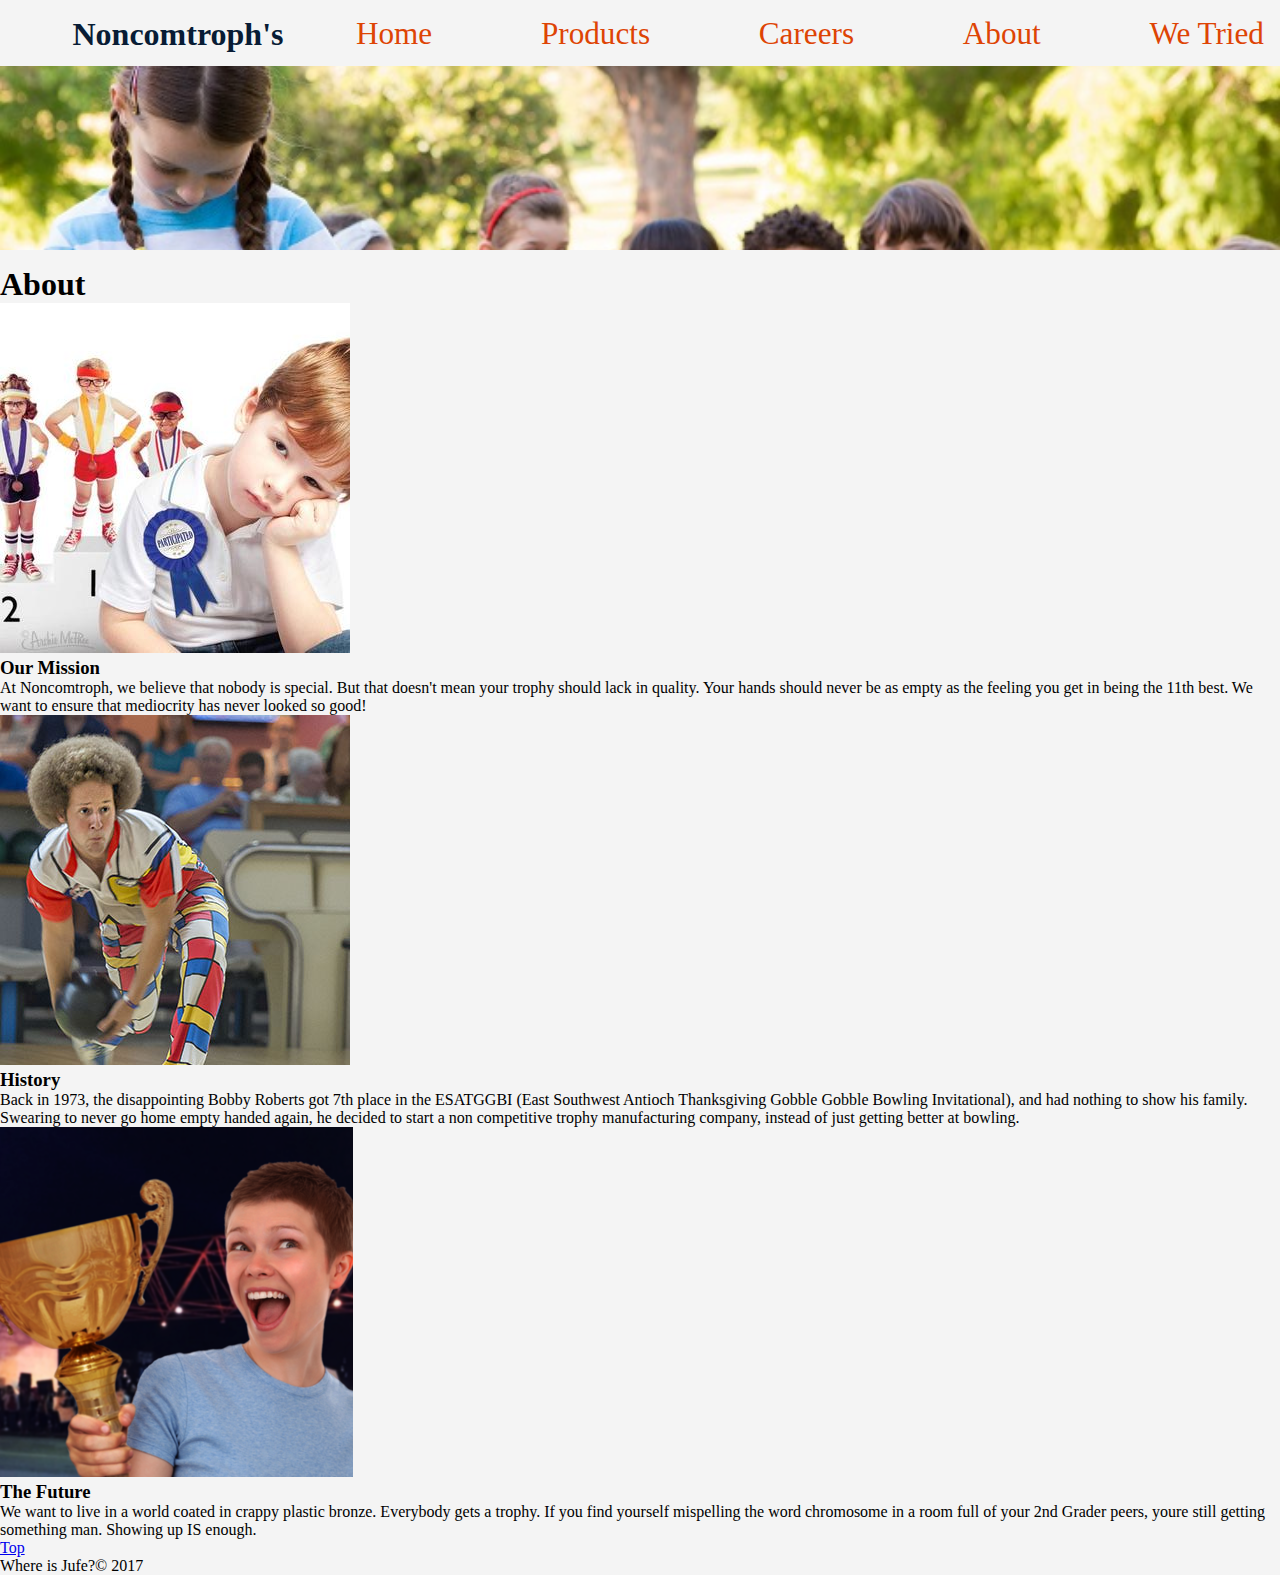
==== about.html @ 2b76f261 "ED About.html and images for page" ====
<!DOCTYPE html>
<html lang="en">
<head>
    <meta charset="UTF-8">
    <meta name="viewport" content="width=device-width, initial-scale=1.0">
    <meta http-equiv="X-UA-Compatible" content="ie=edge">
    <title>Noncomtroph's</title>
    <link rel="stylesheet" type="text/css" href="style.css">
</head>
<body id="#top">
        <header>
                <div id="nav-menu" class="nav-menu">
                    <!--Nav-menu code generated by menu.js-->
                </div>
                <div class="banner">
        
                </div>
            </header>
    <main>
        <h1>About</h1>
        <div class"about-wrapper">
            <article>
                <img src="img/about-participation.jpg" alt="Miserable kid tired of losing">
                <h3>Our Mission</h3>
                <p>At Noncomtroph, we believe that nobody is special. But that doesn't mean your trophy should lack in quality. Your hands should never be as empty as the feeling you get in being the 11th best. We want to ensure that mediocrity has never looked so good!</p>
            </article>
            <article>
                <img src="img/about-founder.jpg" alt="Picture of company ">
                <h3>History</h3>
                <p>Back in 1973, the disappointing Bobby Roberts got 7th place in the ESATGGBI (East Southwest Antioch Thanksgiving Gobble Gobble Bowling Invitational), and had nothing to show his family. Swearing to never go home empty handed again, he decided to start a non competitive trophy manufacturing company, instead of just getting better at bowling.</p>
            </article>
            <article>
                <img src="img/about-trophy.png" alt="Super stoked lady getting an undeserved trophy">
                <h3>The Future</h3>
                <p>We want to live in a world coated in crappy plastic bronze. Everybody gets a trophy. If you find yourself mispelling the word chromosome in a room full of your 2nd Grader peers, youre still getting something man. Showing up IS enough.</p>
            </article>
        </div>
    </main>
    <footer>
        <p><a href="#top">Top</a></p>
        <p>Where is Jufe?&copy; 2017</p>


    </footer>
    <script type="text/javascript" src="js/menu.js"></script>  
</body>
</html>
---- style.css ----
*{
    margin: 0;
}

/***************
Element Selectors
***************/

body {
    background-color: #f4f4f4;
}

/***************
Class Selectors
***************/

.nav-menu {
    text-align: center;
    background-color: #f4f4f4;
}

.nav-menu h1 {
    border-bottom: 1px solid black;
    color:#081c35;
    margin-bottom: .25em;
}

.nav-menu ul {
    padding-left: 0;
}

.nav-menu ul,
.nav-menu h1 {
    padding-bottom: .25em;
}

.nav-menu li {
    list-style: none;
    margin-bottom: 0.25em;
}

.nav-menu li a {
    text-decoration: none;
    font-size: 1.5em;
    color: #de4404; 
}

.banner {
    background-image: url("img/bullying.jpg");
    width: 100%;
    height: 200px;
    background-size: cover;
    margin-bottom: 1em;
}

.wrapper {
    margin: 0 1em;
}

/***************
ID Selectors
***************/


/***************
Media Queries
***************/

@media (min-width: 600px){

    .nav-menu-title {
        flex-grow: 1;
    }

    .nav-menu h1 {
        border-bottom: none;
        margin-bottom: 0;
        padding-bottom: 0;
        color: #081c35;
    }

    .nav-menu {
        display: flex;
        justify-content: space-between;
        margin: 1em 2em;
        margin-right: 3em;

        position: fixed;
        width: 100%;
        padding-left: 0;
        margin-left: 0;
        height: 50px;
        top: 0;
        margin-top: 0;
        padding-top: 1em;
        margin-right: 2em;
    }

    .nav-menu ul {
        display: flex;
        justify-content: space-between;;
        padding-bottom: 0;
        flex-grow: 3;
        margin-right: 1em;  
    }

    .nav-menu li {
        display: inline;
        margin-right: 0 ;
        margin-bottom: 0;
        font-size: 1.3em;
    }

    .nav-space {
        content: "";
        display: table;
        height: 70px;
    }
    .banner {
        width: 100%;
        height: 250px;
        background-size: cover;
        margin-bottom: 1em;
        background-position-y: -50px;
    }



}
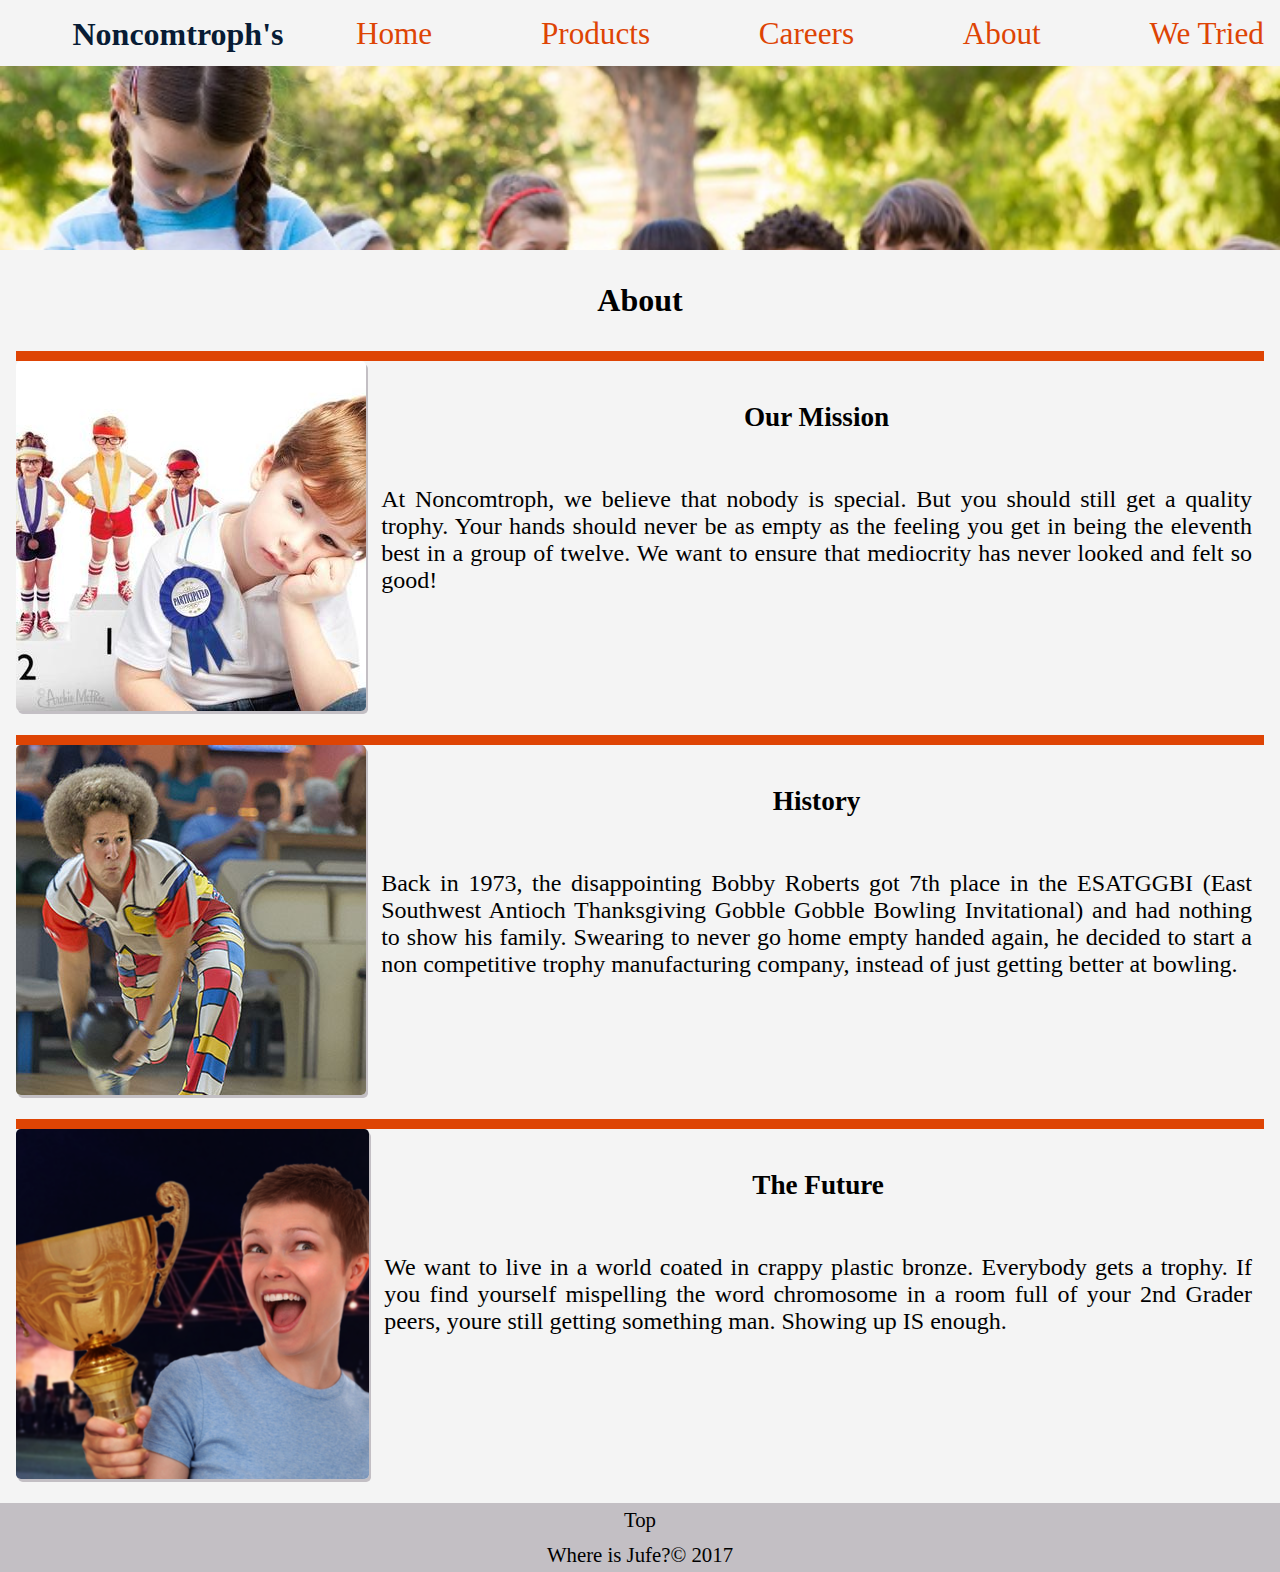
==== commit 0fef76b8: "ED About Page Basic Style" ====
--- a/about.html
+++ b/about.html
@@ -17,31 +17,44 @@
                 </div>
             </header>
     <main>
-        <h1>About</h1>
-        <div class"about-wrapper">
-            <article>
-                <img src="img/about-participation.jpg" alt="Miserable kid tired of losing">
-                <h3>Our Mission</h3>
-                <p>At Noncomtroph, we believe that nobody is special. But that doesn't mean your trophy should lack in quality. Your hands should never be as empty as the feeling you get in being the 11th best. We want to ensure that mediocrity has never looked so good!</p>
-            </article>
-            <article>
-                <img src="img/about-founder.jpg" alt="Picture of company ">
-                <h3>History</h3>
-                <p>Back in 1973, the disappointing Bobby Roberts got 7th place in the ESATGGBI (East Southwest Antioch Thanksgiving Gobble Gobble Bowling Invitational), and had nothing to show his family. Swearing to never go home empty handed again, he decided to start a non competitive trophy manufacturing company, instead of just getting better at bowling.</p>
-            </article>
-            <article>
-                <img src="img/about-trophy.png" alt="Super stoked lady getting an undeserved trophy">
-                <h3>The Future</h3>
-                <p>We want to live in a world coated in crappy plastic bronze. Everybody gets a trophy. If you find yourself mispelling the word chromosome in a room full of your 2nd Grader peers, youre still getting something man. Showing up IS enough.</p>
-            </article>
+        <div class="wrapper">
+            <h1 class="about-heading">About</h1>
+            <div>
+                <article class="about-flex-wrap">
+                    <div class="about-flex-one">
+                        <img src="img/about-participation.jpg" alt="Miserable kid tired of losing">
+                    </div>
+                    <div class="about-flex-two">
+                        <h3>Our Mission</h3>
+                        <p>At Noncomtroph, we believe that nobody is special. But you should still get a quality trophy. Your hands should never be as empty as the feeling you get in being the eleventh best in a group of twelve. We want to ensure that mediocrity has never looked and felt so good!</p>
+                    </div>
+                </article>
+                <article class="about-flex-wrap">
+                    <div class="about-flex-one">
+                        <img src="img/about-founder.jpg" alt="Picture of company ">
+                    </div>
+                    <div class="about-flex-two">
+                        <h3>History</h3>
+                        <p>Back in 1973, the disappointing Bobby Roberts got 7th place in the ESATGGBI (East Southwest Antioch Thanksgiving Gobble Gobble Bowling Invitational) and had nothing to show his family. Swearing to never go home empty handed again, he decided to start a non competitive trophy manufacturing company, instead of just getting better at bowling.</p>
+                    </div>
+                </article>
+                <article class="about-flex-wrap">
+                    <div class="about-flex-one">
+                        <img src="img/about-trophy.png" alt="Super stoked lady getting an undeserved trophy">
+                    </div>
+                    <div class="about-flex-two">
+                        <h3>The Future</h3>
+                        <p>We want to live in a world coated in crappy plastic bronze. Everybody gets a trophy. If you find yourself mispelling the word chromosome in a room full of your 2nd Grader peers, youre still getting something man. Showing up IS enough.</p>
+                    </div>
+                </article>
+            </div>
         </div>
     </main>
     <footer>
         <p><a href="#top">Top</a></p>
         <p>Where is Jufe?&copy; 2017</p>
+    </footer>
 
-
-    </footer>
     <script type="text/javascript" src="js/menu.js"></script>  
 </body>
 </html>--- a/style.css
+++ b/style.css
@@ -56,6 +56,52 @@
 .wrapper {
     margin: 0 1em;
 }
+
+/* About Page Mobile */
+.about-flex-wrap {
+    border-top: 10px solid #de4404;
+}
+h1.about-heading {
+    margin-top: 1em;
+    margin-bottom: 1em;
+    text-align: center;
+}
+.about-flex-two h3 {
+    text-align: center;
+    font-size: 1.3em;
+    margin: 1.2em auto;
+}
+.about-flex-two p {
+    font-size: 1.3em;
+    text-align: justify;
+    padding: .3em;
+}
+.about-flex-one img {
+    display: block;
+    margin: auto;
+    border-radius: .3em;
+    box-shadow: 2px 3px #c3bfc4;
+}
+
+/***************************
+FOOTER MOBILE
+****************************/
+footer {
+    background-color: #c3bfc4;
+}
+footer p {
+    font-size: 1.2em;
+    text-align: center;
+    padding: .15em;  
+}
+footer p a {
+    text-decoration: none;
+    color: black;
+}
+footer p a:hover {
+    color: white;
+}
+
 
 /***************
 ID Selectors
@@ -126,4 +172,62 @@
 
 
 
-}
+/***************************
+ED --- ABOUT PAGE STYLING
+****************************/
+article {
+    margin-bottom: 1.5em;
+}
+.about-flex-wrap {
+    display: flex;
+    justify-content: space-around;
+    border-top: 10px solid #de4404;
+}
+h1.about-heading {
+    margin-top: 1em;
+    margin-bottom: 1em;
+    text-align: center;
+}
+.about-flex-one {
+    flex: 1 1 auto;
+}
+.about-flex-two {
+    width: 2 1 auto;
+}
+.about-flex-one img {
+    border-radius: .3em;
+    box-shadow: 2px 3px #c3bfc4;
+    margin-right: .2em;
+}
+.about-flex-two h3 {
+    text-align: center;
+    font-size: 1.7em;
+    margin: 1.5em auto;
+}
+
+.about-flex-two p {
+    font-size: 1.5em;
+    text-align: justify;
+    padding: .5em;
+}
+
+/***************************
+FOOTER
+****************************/
+footer {
+    background-color: #c3bfc4;
+}
+footer p {
+    font-size: 1.3em;
+    text-align: center;
+    padding: .25em;  
+}
+footer p a {
+    text-decoration: none;
+    color: black;
+}
+footer p a:hover {
+    color: white;
+}
+
+}
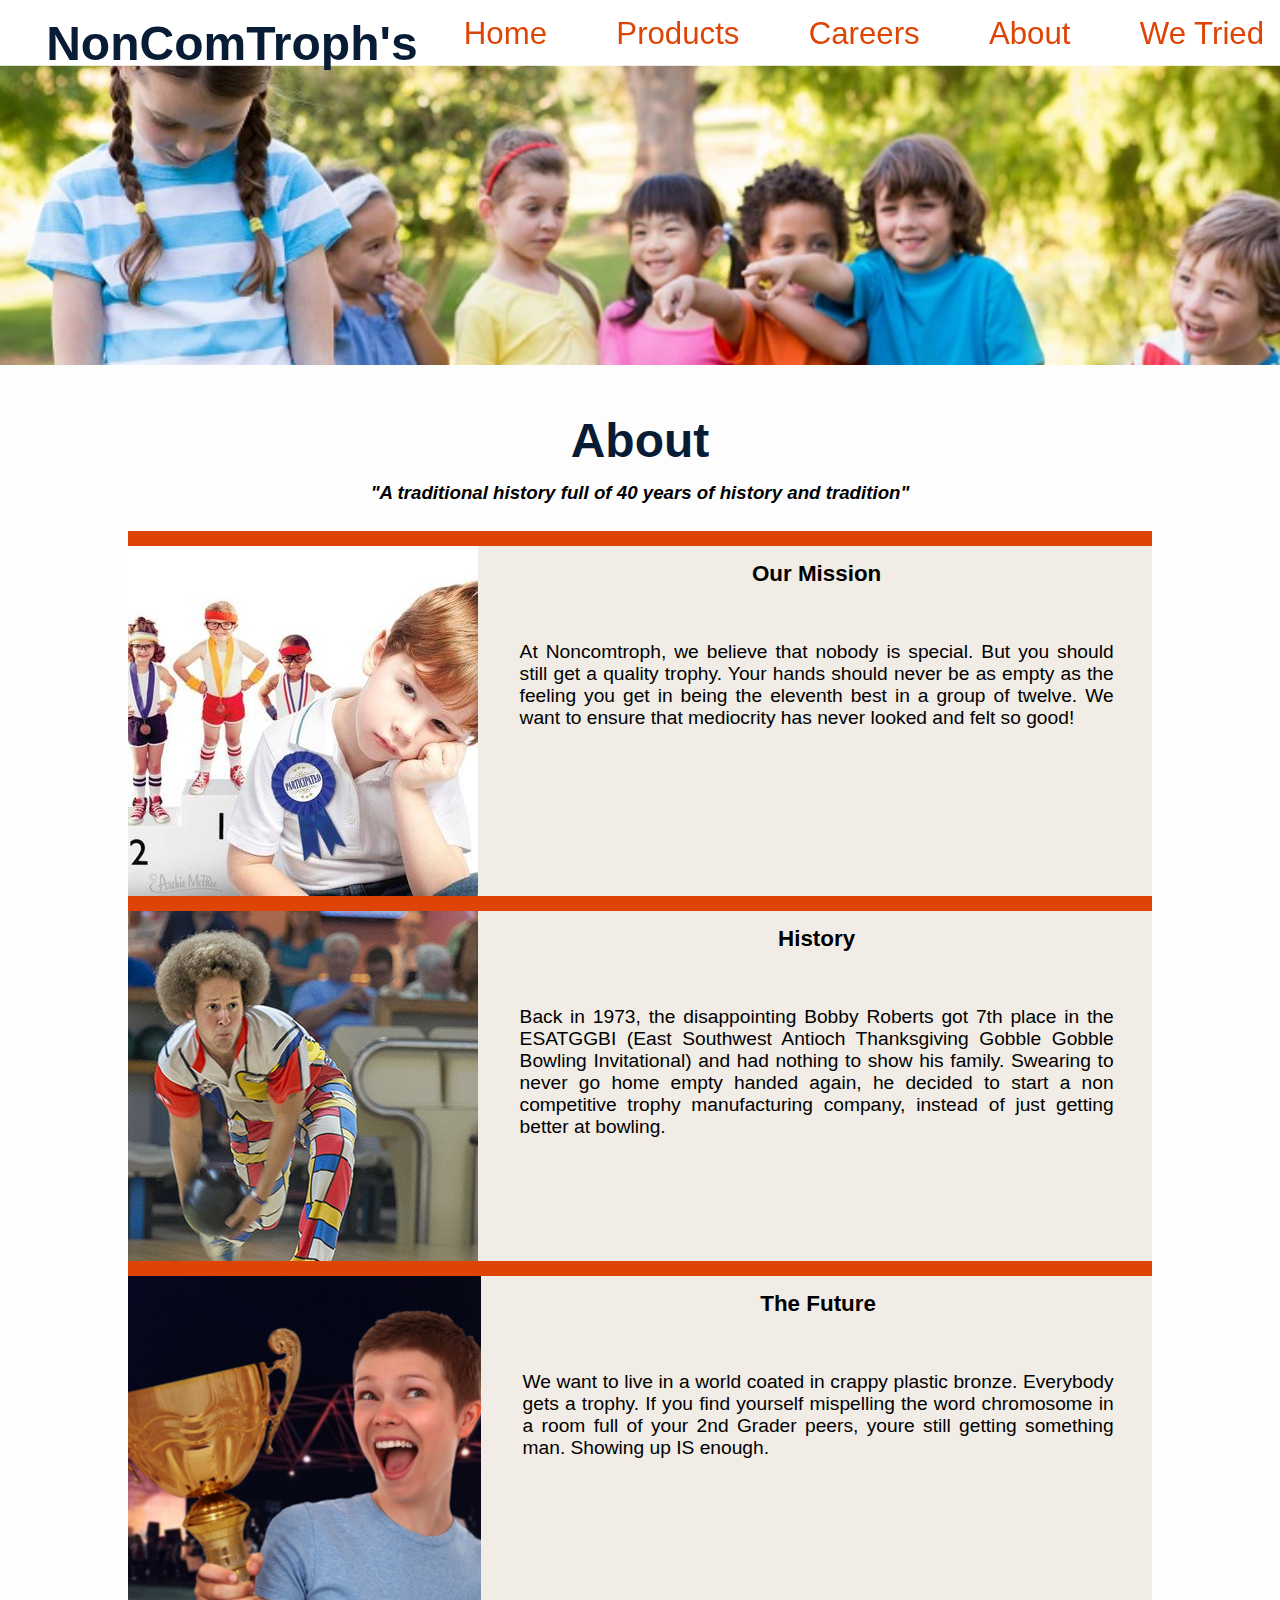
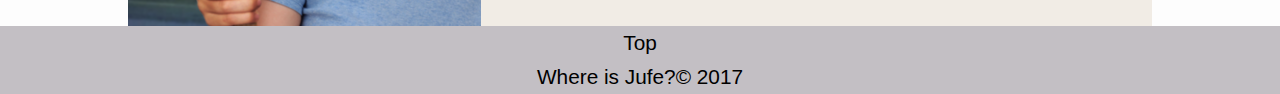
==== commit 2c7b3752: "ED About Style 2" ====
--- a/about.html
+++ b/about.html
@@ -12,13 +12,16 @@
                 <div id="nav-menu" class="nav-menu">
                     <!--Nav-menu code generated by menu.js-->
                 </div>
+                <div class="nav-space">
+                </div>
                 <div class="banner">
         
                 </div>
             </header>
     <main>
-        <div class="wrapper">
-            <h1 class="about-heading">About</h1>
+        <h1 class="about-heading">About</h1>
+        <h3 class="about-subhead">"A traditional history full of 40 years of history and tradition"</h3>
+        <div class="wrapper about-wrapper">
             <div>
                 <article class="about-flex-wrap">
                     <div class="about-flex-one">
--- a/style.css
+++ b/style.css
@@ -1,5 +1,36 @@
-*{
+/***************
+global styling
+***************/
+
+* {
     margin: 0;
+    font-family: 'Open Sans Condensed', sans-serif;
+   
+}
+
+.pageBG {
+    background: linear-gradient( #f4f4f4, #d8efff) ;
+
+}
+
+h1 {
+    font-size: 3em;
+    color: #081c35;
+    
+}
+
+
+
+/***************
+Awards flex
+***************/
+
+
+.awardImages ul {
+    list-style-type: none;
+    display: flex;
+    flex-wrap: wrap;
+    justify-content: space-between;
 }
 
 /***************
@@ -7,7 +38,20 @@
 ***************/
 
 body {
-    background-color: #f4f4f4;
+    background-color: #f4f4f434;
+}
+
+blockquote {
+   border-left: 3px #6ab6e7 solid;
+   margin: 2em;
+   margin-left: 5em;
+   padding-left: 1em;
+   background-color: rgb(240, 240, 240);
+   width: 60%;
+}
+
+blockquote .italic {
+    font-style: italic;
 }
 
 /***************
@@ -16,12 +60,12 @@
 
 .nav-menu {
     text-align: center;
-    background-color: #f4f4f4;
+    background-color: #ffffffcc;
 }
 
 .nav-menu h1 {
     border-bottom: 1px solid black;
-    color:#081c35;
+    color:#10427f;
     margin-bottom: .25em;
 }
 
@@ -57,6 +101,8 @@
     margin: 0 1em;
 }
 
+
+
 /* About Page Mobile */
 .about-flex-wrap {
     border-top: 10px solid #de4404;
@@ -80,7 +126,6 @@
     display: block;
     margin: auto;
     border-radius: .3em;
-    box-shadow: 2px 3px #c3bfc4;
 }
 
 /***************************
@@ -100,6 +145,16 @@
 }
 footer p a:hover {
     color: white;
+}
+    
+
+
+/*********
+    Products Page
+*********/
+
+.product-card img{
+    width: 150px;
 }
 
 
@@ -160,7 +215,7 @@
     .nav-space {
         content: "";
         display: table;
-        height: 70px;
+        height: 65px;
     }
     .banner {
         width: 100%;
@@ -171,63 +226,108 @@
     }
 
 
-
-/***************************
-ED --- ABOUT PAGE STYLING
-****************************/
-article {
-    margin-bottom: 1.5em;
-}
-.about-flex-wrap {
-    display: flex;
-    justify-content: space-around;
-    border-top: 10px solid #de4404;
-}
-h1.about-heading {
-    margin-top: 1em;
-    margin-bottom: 1em;
-    text-align: center;
-}
-.about-flex-one {
-    flex: 1 1 auto;
-}
-.about-flex-two {
-    width: 2 1 auto;
-}
-.about-flex-one img {
-    border-radius: .3em;
-    box-shadow: 2px 3px #c3bfc4;
-    margin-right: .2em;
-}
-.about-flex-two h3 {
-    text-align: center;
-    font-size: 1.7em;
-    margin: 1.5em auto;
-}
-
-.about-flex-two p {
-    font-size: 1.5em;
-    text-align: justify;
-    padding: .5em;
-}
-
-/***************************
-FOOTER
-****************************/
-footer {
-    background-color: #c3bfc4;
-}
-footer p {
-    font-size: 1.3em;
-    text-align: center;
-    padding: .25em;  
-}
-footer p a {
-    text-decoration: none;
-    color: black;
-}
-footer p a:hover {
-    color: white;
-}
-
-}
+    main h1 {
+        text-align: center;
+        margin: 1em;    
+    }
+    /*********
+    Products Page
+    *********/
+    .products-output {
+        display: flex;
+        flex-wrap: wrap;
+        width: 100%;
+        justify-content: space-between;
+    }
+    
+    .product-card {
+        width: 30%;
+        margin-bottom: 1em;
+        padding-bottom: 1em;
+        border-bottom: 1px dotted black;
+    }
+
+    .product-card h1,
+    .product-card p {
+        text-align: center;
+    }
+
+    .product-card img {
+        margin: 0 auto;
+        display: block;
+    }
+
+    /***************************
+    ED --- ABOUT PAGE STYLING
+    ****************************/
+    .about-wrapper {
+        width: 80%;
+        margin: 0 auto;
+        background-color: #f1ece5;
+    }
+    article {
+        margin-bottom: 0;
+    }
+    .about-flex-wrap {
+        display: flex;
+        justify-content: space-around;
+        border-top: 15px solid #de4404;
+    }
+    h1.about-heading {
+        margin-top: 1em;
+        margin-bottom: .3em;
+        text-align: center;
+    }
+    .about-flex-one {
+        flex: 1 1 auto;
+    }
+    .about-flex-two {
+        width: 2 1 auto;
+    }
+    .about-flex-one img {
+        margin-right: .2em;
+        border-radius: 0;
+    }
+    .about-flex-two h3 {
+        text-align: center;
+        font-size: 1.4em;
+        margin: .7em auto;
+    }
+
+    .about-flex-two p {
+        font-size: 1.2em;
+        text-align: justify;
+        padding: 2em;
+    }
+    h3.about-subhead {
+        text-align: center;
+        margin-bottom: 1.4em;
+        font-style: italic;
+    }
+
+    /***************************
+    FOOTER
+    ****************************/
+    footer {
+        background-color: #c3bfc4;
+    }
+    footer p {
+        font-size: 1.3em;
+        text-align: center;
+        padding: .25em;  
+    }
+    footer p a {
+        text-decoration: none;
+        color: black;
+    }
+    footer p a:hover {
+        color: white;
+    }
+}
+
+@media (min-width: 1100px){
+    .banner {
+        background-position-y: -160px;
+        height: 300px;
+    }
+}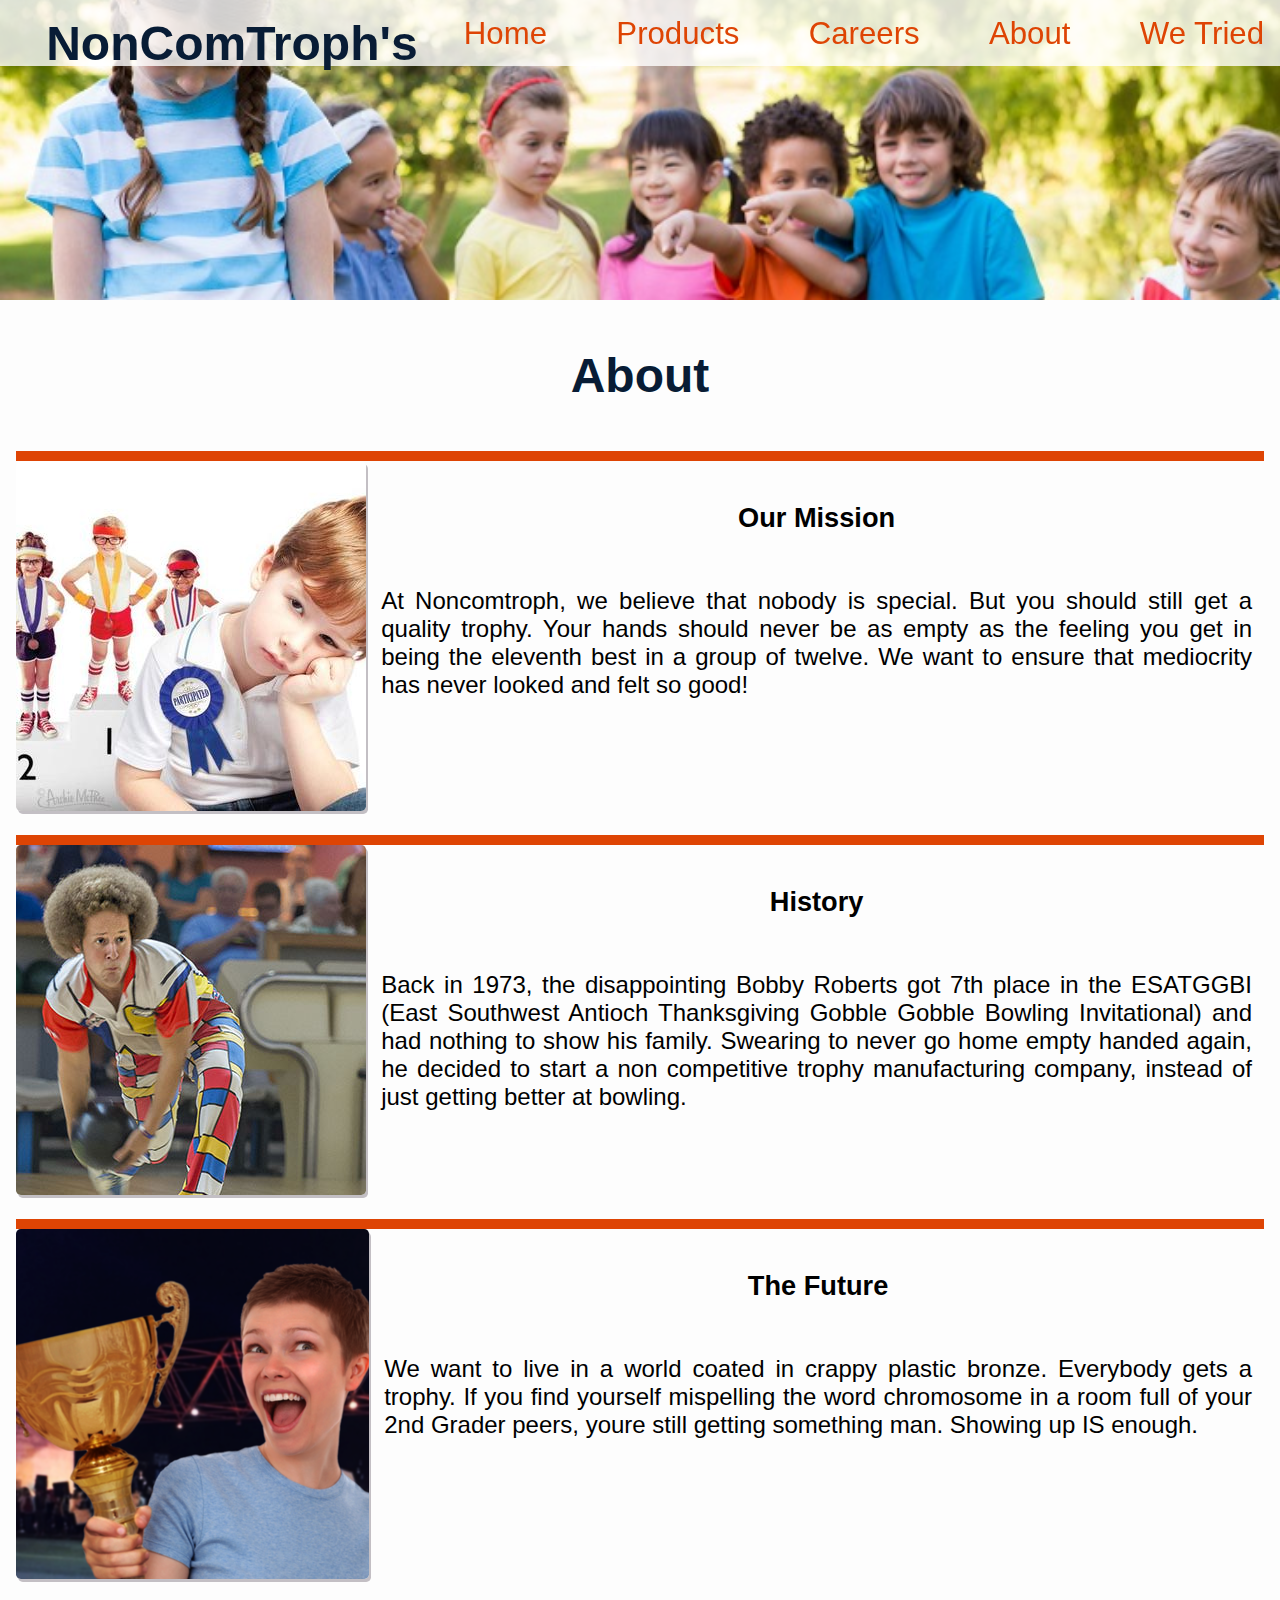
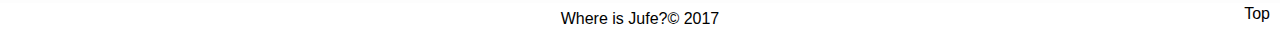
==== commit 62ded067: "fixed merge conflicts" ====
--- a/about.html
+++ b/about.html
@@ -12,16 +12,13 @@
                 <div id="nav-menu" class="nav-menu">
                     <!--Nav-menu code generated by menu.js-->
                 </div>
-                <div class="nav-space">
-                </div>
                 <div class="banner">
         
                 </div>
             </header>
     <main>
-        <h1 class="about-heading">About</h1>
-        <h3 class="about-subhead">"A traditional history full of 40 years of history and tradition"</h3>
-        <div class="wrapper about-wrapper">
+        <div class="wrapper">
+            <h1 class="about-heading">About</h1>
             <div>
                 <article class="about-flex-wrap">
                     <div class="about-flex-one">
--- a/style.css
+++ b/style.css
@@ -18,6 +18,7 @@
     color: #081c35;
     
 }
+
 
 
 
@@ -46,12 +47,20 @@
    margin: 2em;
    margin-left: 5em;
    padding-left: 1em;
-   background-color: rgb(240, 240, 240);
    width: 60%;
 }
 
 blockquote .italic {
     font-style: italic;
+}
+
+
+footer p {
+    font-size: 1em !important;
+}
+
+footer {
+    background-color: #ffffff;
 }
 
 /***************
@@ -126,13 +135,14 @@
     display: block;
     margin: auto;
     border-radius: .3em;
+    box-shadow: 2px 3px #c3bfc4;
 }
 
 /***************************
 FOOTER MOBILE
 ****************************/
 footer {
-    background-color: #c3bfc4;
+    background-color: #ffffff;
 }
 footer p {
     font-size: 1.2em;
@@ -230,6 +240,11 @@
         text-align: center;
         margin: 1em;    
     }
+
+    footer p a {
+        right: 10px;
+        position: absolute;
+    }
     /*********
     Products Page
     *********/
@@ -257,72 +272,6 @@
         display: block;
     }
 
-    /***************************
-    ED --- ABOUT PAGE STYLING
-    ****************************/
-    .about-wrapper {
-        width: 80%;
-        margin: 0 auto;
-        background-color: #f1ece5;
-    }
-    article {
-        margin-bottom: 0;
-    }
-    .about-flex-wrap {
-        display: flex;
-        justify-content: space-around;
-        border-top: 15px solid #de4404;
-    }
-    h1.about-heading {
-        margin-top: 1em;
-        margin-bottom: .3em;
-        text-align: center;
-    }
-    .about-flex-one {
-        flex: 1 1 auto;
-    }
-    .about-flex-two {
-        width: 2 1 auto;
-    }
-    .about-flex-one img {
-        margin-right: .2em;
-        border-radius: 0;
-    }
-    .about-flex-two h3 {
-        text-align: center;
-        font-size: 1.4em;
-        margin: .7em auto;
-    }
-
-    .about-flex-two p {
-        font-size: 1.2em;
-        text-align: justify;
-        padding: 2em;
-    }
-    h3.about-subhead {
-        text-align: center;
-        margin-bottom: 1.4em;
-        font-style: italic;
-    }
-
-    /***************************
-    FOOTER
-    ****************************/
-    footer {
-        background-color: #c3bfc4;
-    }
-    footer p {
-        font-size: 1.3em;
-        text-align: center;
-        padding: .25em;  
-    }
-    footer p a {
-        text-decoration: none;
-        color: black;
-    }
-    footer p a:hover {
-        color: white;
-    }
 }
 
 @media (min-width: 1100px){
@@ -330,4 +279,161 @@
         background-position-y: -160px;
         height: 300px;
     }
+}
+
+
+/**************************************** Careers Page *************************************/
+
+.careers .des {
+    display: flex;
+    margin-left: 11em;
+    margin-right: 11em;
+    padding-top: 1em;
+    padding-bottom: 1em;
+    background-color: #de4404;
+}
+
+.careers .dir {
+    display: flex;
+    margin-left: 11em;
+    margin-right: 11em;
+    padding-bottom: 1em;
+    background-color: #de4404;
+}
+
+.careers .coun {
+    display: flex;
+    margin-left: 11em;
+    margin-right: 11em;
+    padding-bottom: 1em;
+    background-color: #de4404;
+}
+
+.careers h1 {
+    font-size: 3em;
+    margin: 0;
+    padding: .4em;
+}
+
+.careers h2{
+    text-align: center;
+    font-style: italic;
+    padding-bottom: .8em;
+}
+
+.top {
+    margin: 0 11em;
+    background-color: #f1ece5;
+}
+
+.careers img {
+    width: 50%;
+    height: 20em;
+}
+
+div.text {
+    background-color: #f1ece5;
+}
+
+.careers h3 {
+    padding: .3em 0;
+    text-transform: uppercase;
+    letter-spacing: .05em;
+    font-size: 1.7em;
+    font-weight: bold;
+    text-align: center;
+}
+
+.careers p {
+    font-size: 1.3em;
+    padding: 0 1em;
+}
+
+.button {
+
+    text-transform: uppercase;
+    background-color: #122c4e;
+    color: white;
+    padding: .5em 1em;
+    font-size: larger;
+    letter-spacing: .1em;
+    box-shadow: 0.1em 0.1em 5px #b7b2b2;
+    border: 0;
+    margin-left: 7.2em;
+}
+
+.des .button {
+    margin-top: 1em;
+}
+
+.dir .button {
+    margin-top: .3em;
+}
+
+.coun .button {
+    margin-top: 1.4em;
+}
+
+input[type=reset]:hover {
+    cursor: pointer;
+    color: #de4404;
+}
+
+/***************************
+ED --- ABOUT PAGE STYLING
+****************************/
+article {
+    margin-bottom: 1.5em;
+}
+.about-flex-wrap {
+    display: flex;
+    justify-content: space-around;
+    border-top: 10px solid #de4404;
+}
+h1.about-heading {
+    margin-top: 1em;
+    margin-bottom: 1em;
+    text-align: center;
+}
+.about-flex-one {
+    flex: 1 1 auto;
+}
+.about-flex-two {
+    width: 2 1 auto;
+}
+.about-flex-one img {
+    border-radius: .3em;
+    box-shadow: 2px 3px #c3bfc4;
+    margin-right: .2em;
+}
+.about-flex-two h3 {
+    text-align: center;
+    font-size: 1.7em;
+    margin: 1.5em auto;
+}
+
+.about-flex-two p {
+    font-size: 1.5em;
+    text-align: justify;
+    padding: .5em;
+}
+
+/***************************
+FOOTER
+****************************/
+footer {
+    background-color: #ffffff;
+}
+}
+footer p {
+    font-size: 1.3em;
+    text-align: center;
+    padding: .25em;  
+}
+footer p a {
+    text-decoration: none;
+    color: black;
+}
+footer p a:hover {
+    color: white;
 }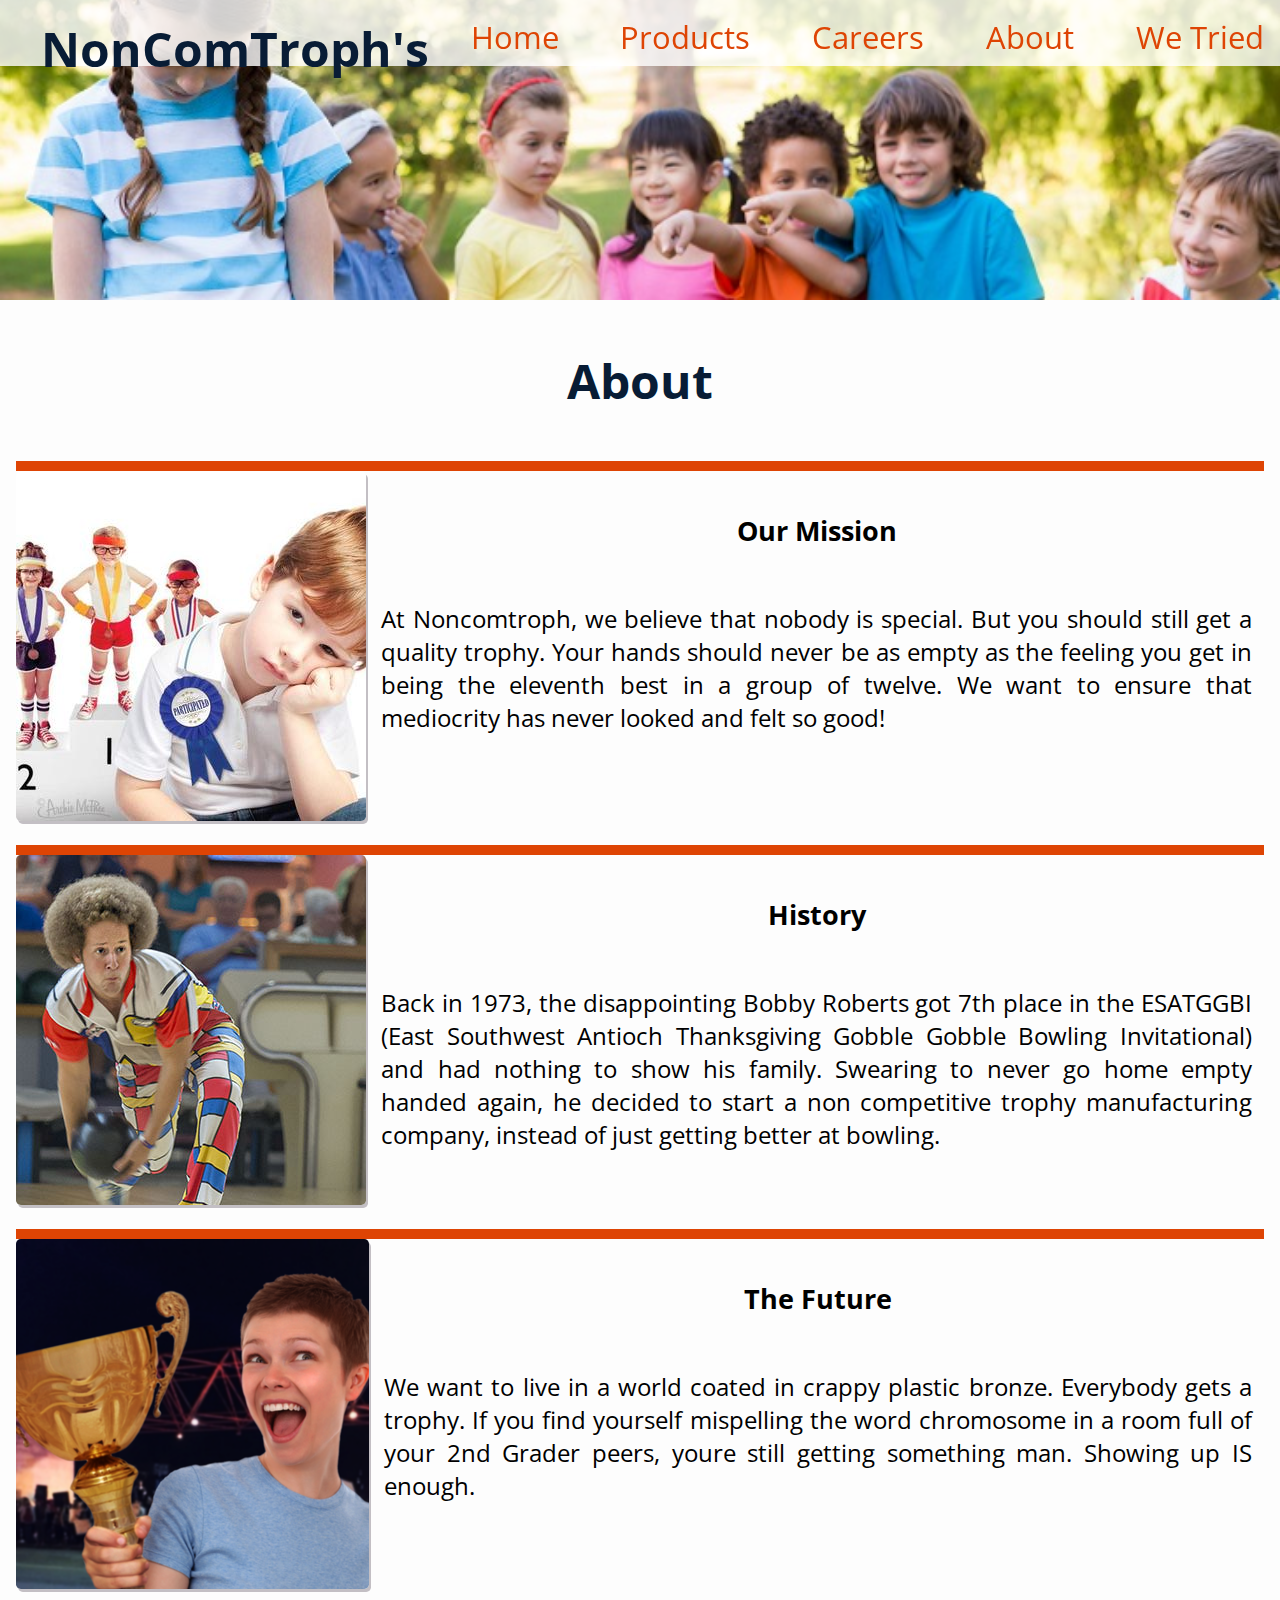
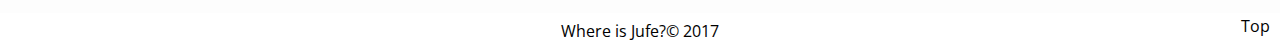
==== commit 5f8e344c: "Added google font to each page." ====
--- a/about.html
+++ b/about.html
@@ -5,6 +5,7 @@
     <meta name="viewport" content="width=device-width, initial-scale=1.0">
     <meta http-equiv="X-UA-Compatible" content="ie=edge">
     <title>Noncomtroph's</title>
+    <link href="https://fonts.googleapis.com/css?family=Open+Sans+Condensed:300,700" rel="stylesheet">
     <link rel="stylesheet" type="text/css" href="style.css">
 </head>
 <body id="#top">
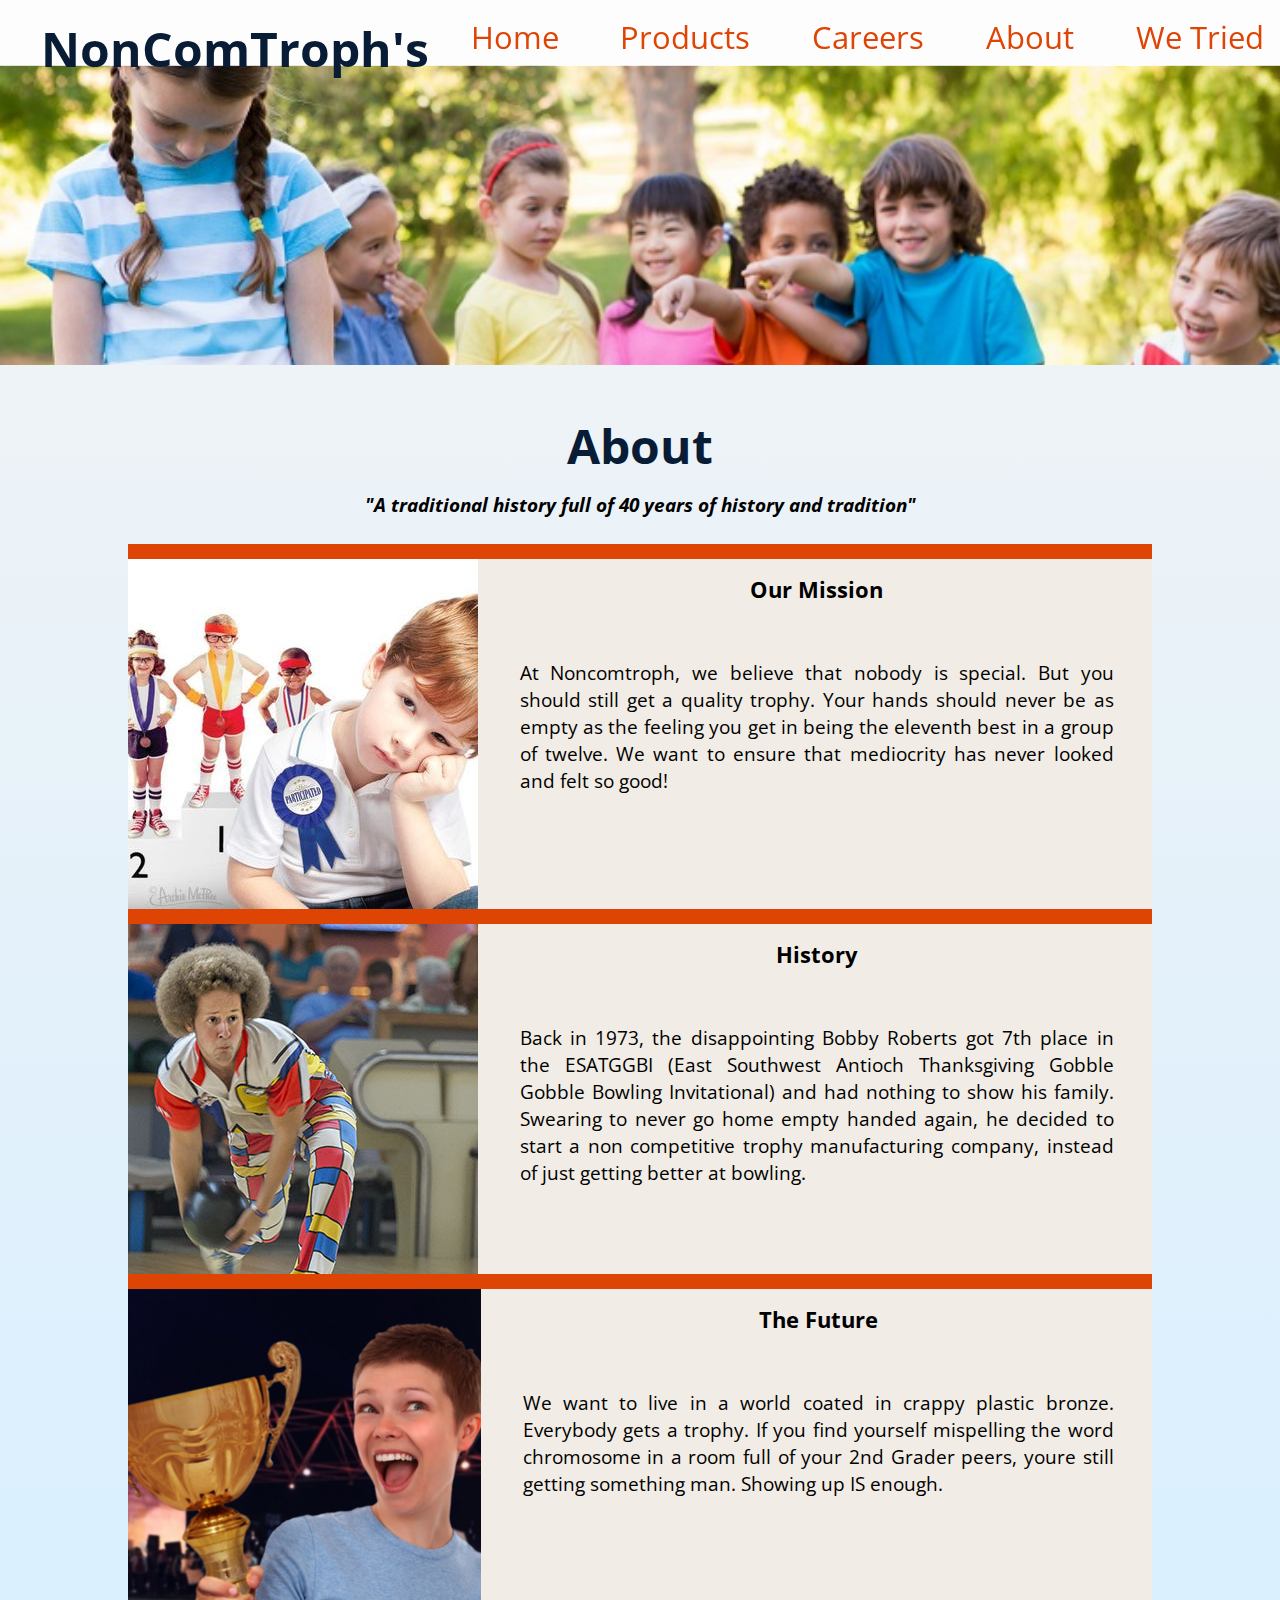
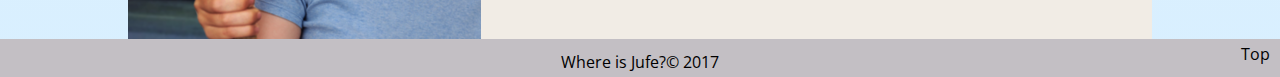
==== commit 387eedba: "ED about style and added Goggle font" ====
--- a/about.html
+++ b/about.html
@@ -5,21 +5,24 @@
     <meta name="viewport" content="width=device-width, initial-scale=1.0">
     <meta http-equiv="X-UA-Compatible" content="ie=edge">
     <title>Noncomtroph's</title>
+    <link rel="stylesheet" type="text/css" href="style.css">
     <link href="https://fonts.googleapis.com/css?family=Open+Sans+Condensed:300,700" rel="stylesheet">
-    <link rel="stylesheet" type="text/css" href="style.css">
 </head>
 <body id="#top">
         <header>
                 <div id="nav-menu" class="nav-menu">
                     <!--Nav-menu code generated by menu.js-->
                 </div>
+                <div class="nav-space">
+                </div>
                 <div class="banner">
         
                 </div>
             </header>
     <main>
-        <div class="wrapper">
-            <h1 class="about-heading">About</h1>
+        <h1 class="about-heading">About</h1>
+        <h3 class="about-subhead">"A traditional history full of 40 years of history and tradition"</h3>
+        <div class="wrapper about-wrapper">
             <div>
                 <article class="about-flex-wrap">
                     <div class="about-flex-one">
--- a/style.css
+++ b/style.css
@@ -15,8 +15,12 @@
 
 h1 {
     font-size: 3em;
-    color: #081c35;
-    
+    color: #081c35;   
+}
+
+body h1 {
+    text-align: center;
+    margin-bottom: 1em;
 }
 
 
@@ -39,14 +43,14 @@
 ***************/
 
 body {
-    background-color: #f4f4f434;
+    background: linear-gradient( #f4f4f4, #d8efff)
 }
 
 blockquote {
    border-left: 3px #6ab6e7 solid;
    margin: 2em;
    margin-left: 5em;
-   padding-left: 1em;
+   padding-left: 1em;   
    width: 60%;
 }
 
@@ -135,7 +139,6 @@
     display: block;
     margin: auto;
     border-radius: .3em;
-    box-shadow: 2px 3px #c3bfc4;
 }
 
 /***************************
@@ -166,7 +169,20 @@
 .product-card img{
     width: 150px;
 }
-
+.product-card h1,
+.product-card p {
+    text-align: center;
+}
+
+.product-card img {
+    margin: 0 auto;
+    display: block;
+}
+.product-card {
+    margin-bottom: 1em;
+    padding-bottom: 1em;
+    border-bottom: 1px dotted black;
+}
 
 /***************
 ID Selectors
@@ -179,6 +195,10 @@
 
 @media (min-width: 600px){
 
+    .wrapper {
+        margin: 0 5em;
+    }
+    
     .nav-menu-title {
         flex-grow: 1;
     }
@@ -262,16 +282,74 @@
         border-bottom: 1px dotted black;
     }
 
-    .product-card h1,
-    .product-card p {
+
+
+    /***************************
+    ED --- ABOUT PAGE STYLING
+    ****************************/
+    .about-wrapper {
+        width: 80%;
+        margin: 0 auto;
+        background-color: #f1ece5;
+    }
+    article {
+        margin-bottom: 0;
+    }
+    .about-flex-wrap {
+        display: flex;
+        justify-content: space-around;
+        border-top: 15px solid #de4404;
+    }
+    h1.about-heading {
+        margin-top: 1em;
+        margin-bottom: .3em;
         text-align: center;
     }
-
-    .product-card img {
-        margin: 0 auto;
-        display: block;
-    }
-
+    .about-flex-one {
+        flex: 1 1 auto;
+    }
+    .about-flex-two {
+        width: 2 1 auto;
+    }
+    .about-flex-one img {
+        margin-right: .2em;
+        border-radius: 0;
+    }
+    .about-flex-two h3 {
+        text-align: center;
+        font-size: 1.4em;
+        margin: .7em auto;
+    }
+
+    .about-flex-two p {
+        font-size: 1.2em;
+        text-align: justify;
+        padding: 2em;
+    }
+    h3.about-subhead {
+        text-align: center;
+        margin-bottom: 1.4em;
+        font-style: italic;
+    }
+
+    /***************************
+    FOOTER
+    ****************************/
+    footer {
+        background-color: #c3bfc4;
+    }
+    footer p {
+        font-size: 1.3em;
+        text-align: center;
+        padding: .25em;  
+    }
+    footer p a {
+        text-decoration: none;
+        color: black;
+    }
+    footer p a:hover {
+        color: white;
+    }
 }
 
 @media (min-width: 1100px){
@@ -379,61 +457,3 @@
     color: #de4404;
 }
 
-/***************************
-ED --- ABOUT PAGE STYLING
-****************************/
-article {
-    margin-bottom: 1.5em;
-}
-.about-flex-wrap {
-    display: flex;
-    justify-content: space-around;
-    border-top: 10px solid #de4404;
-}
-h1.about-heading {
-    margin-top: 1em;
-    margin-bottom: 1em;
-    text-align: center;
-}
-.about-flex-one {
-    flex: 1 1 auto;
-}
-.about-flex-two {
-    width: 2 1 auto;
-}
-.about-flex-one img {
-    border-radius: .3em;
-    box-shadow: 2px 3px #c3bfc4;
-    margin-right: .2em;
-}
-.about-flex-two h3 {
-    text-align: center;
-    font-size: 1.7em;
-    margin: 1.5em auto;
-}
-
-.about-flex-two p {
-    font-size: 1.5em;
-    text-align: justify;
-    padding: .5em;
-}
-
-/***************************
-FOOTER
-****************************/
-footer {
-    background-color: #ffffff;
-}
-}
-footer p {
-    font-size: 1.3em;
-    text-align: center;
-    padding: .25em;  
-}
-footer p a {
-    text-decoration: none;
-    color: black;
-}
-footer p a:hover {
-    color: white;
-}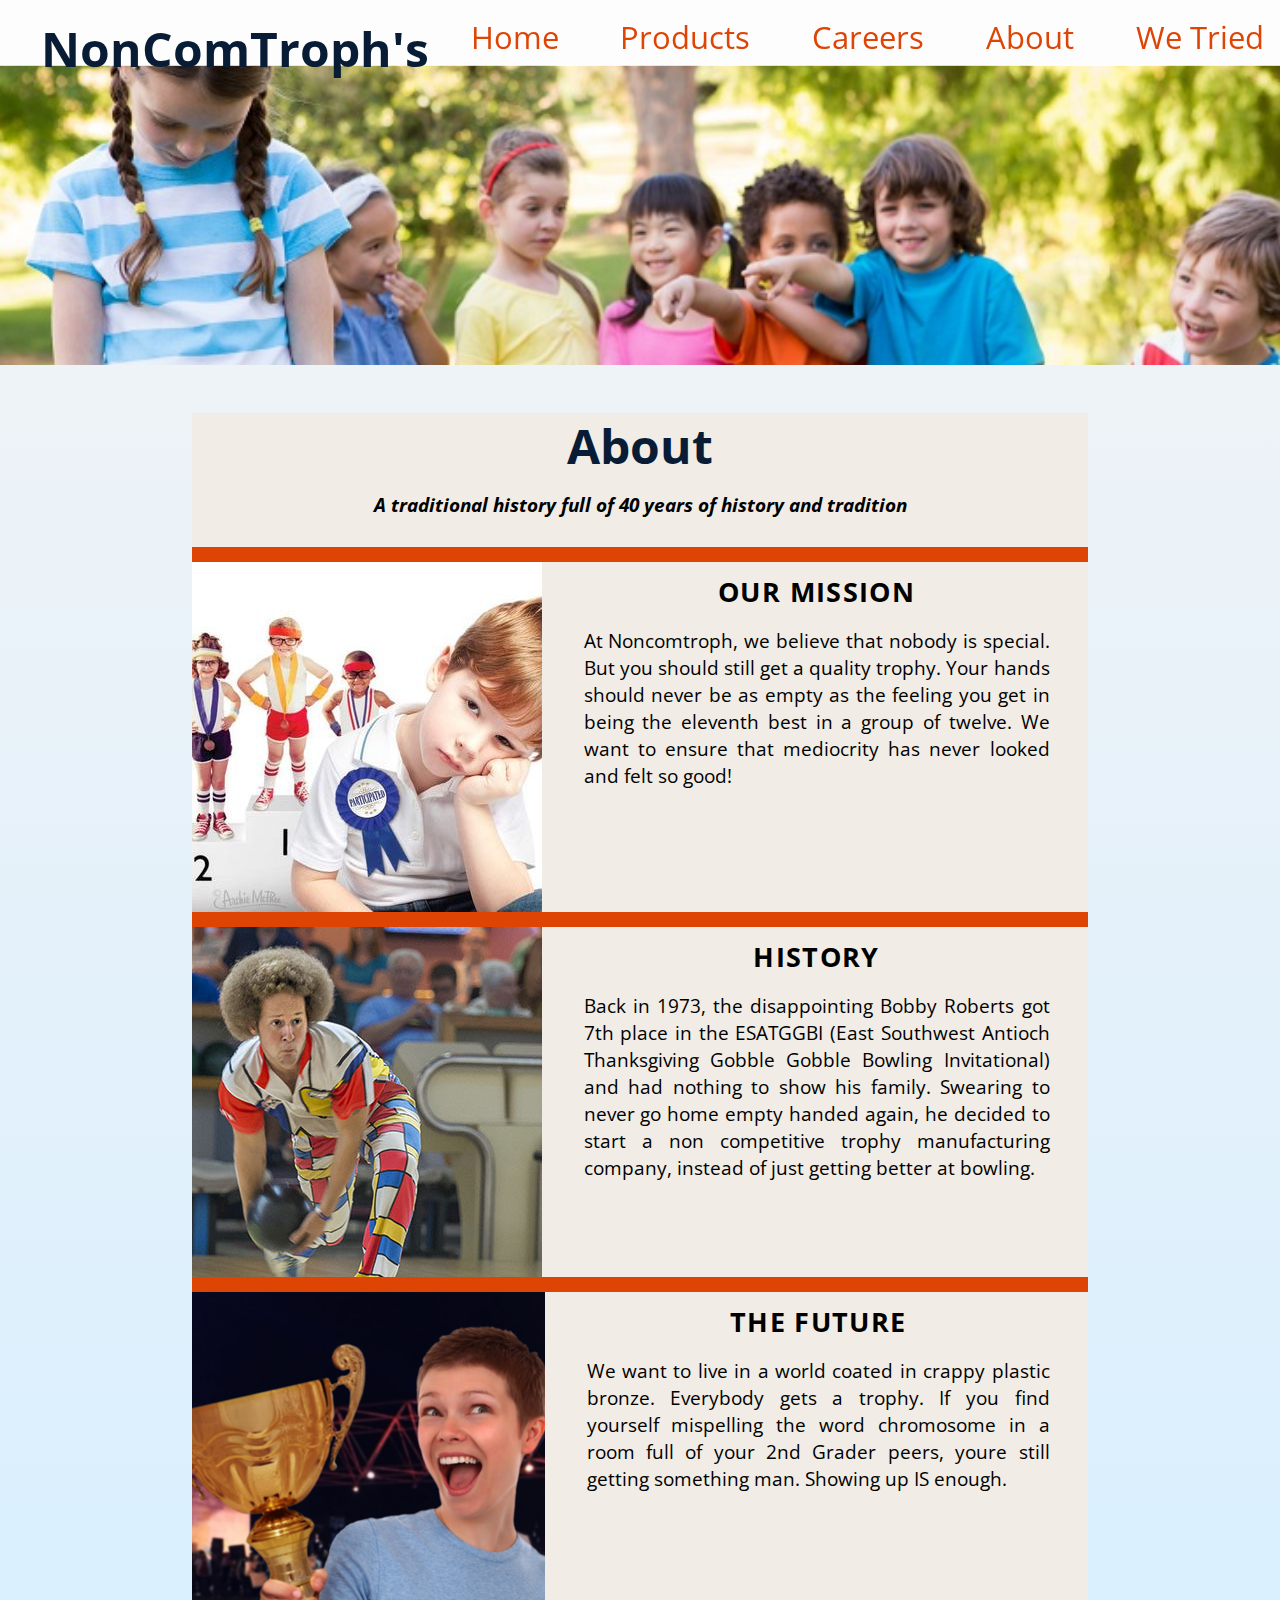
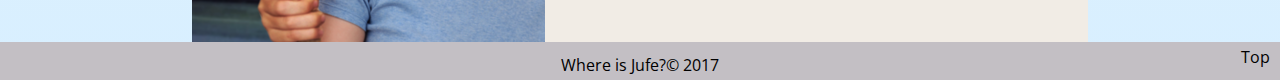
==== commit 95bfe118: "Ed About Style 3rd Adjusment and font added" ====
--- a/about.html
+++ b/about.html
@@ -20,9 +20,9 @@
                 </div>
             </header>
     <main>
-        <h1 class="about-heading">About</h1>
-        <h3 class="about-subhead">"A traditional history full of 40 years of history and tradition"</h3>
         <div class="wrapper about-wrapper">
+                <h1 class="about-heading">About</h1>
+            <h3 class="about-subhead">A traditional history full of 40 years of history and tradition</h3>
             <div>
                 <article class="about-flex-wrap">
                     <div class="about-flex-one">
--- a/style.css
+++ b/style.css
@@ -288,7 +288,7 @@
     ED --- ABOUT PAGE STYLING
     ****************************/
     .about-wrapper {
-        width: 80%;
+        width: 70%;
         margin: 0 auto;
         background-color: #f1ece5;
     }
@@ -317,18 +317,22 @@
     }
     .about-flex-two h3 {
         text-align: center;
-        font-size: 1.4em;
-        margin: .7em auto;
+        font-size: 1.7em;
+        margin: .4em auto;
+        text-transform: uppercase;
+        letter-spacing: .05em;
+        font-weight: bold;
     }
 
     .about-flex-two p {
         font-size: 1.2em;
         text-align: justify;
-        padding: 2em;
+        padding-left: 2em;
+        padding-right: 2em;
     }
     h3.about-subhead {
         text-align: center;
-        margin-bottom: 1.4em;
+        margin-bottom: 1.6em;
         font-style: italic;
     }
 
